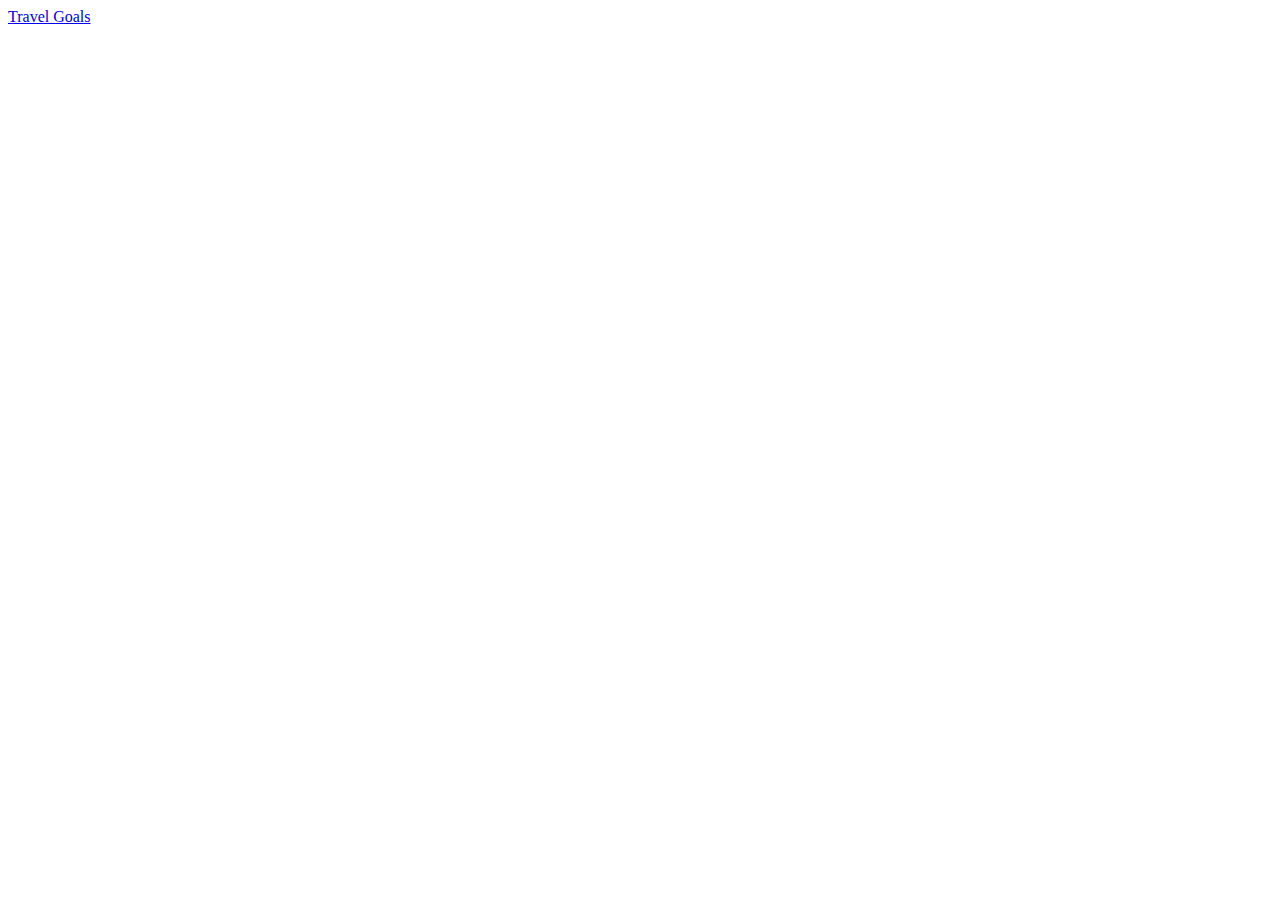
==== index.html @ f54763f3 "added html structure" ====
<!DOCTYPE html>
<html lang="en">
<head>
    <meta charset="UTF-8">
    <link rel="stylesheet" href="styles.css">
    <link
    href="https://fonts.googleapis.com/css2?family=Raleway:wght@700&family=Oleo+Script:wght@700&family=Quicksand:wght@300;500;700&display=swap"
    rel="stylesheet"
  />
    <title>Travel Goals</title>
</head>
<body>
    <header>
        <a href="/index.html">
            Travel Goals
        </a>
        <nav>

        </nav>
    </header>
    <main>
        <section>

        </section>
        <section>

        </section>
    </main>
    <footer>

    </footer>

    
</body>
</html>
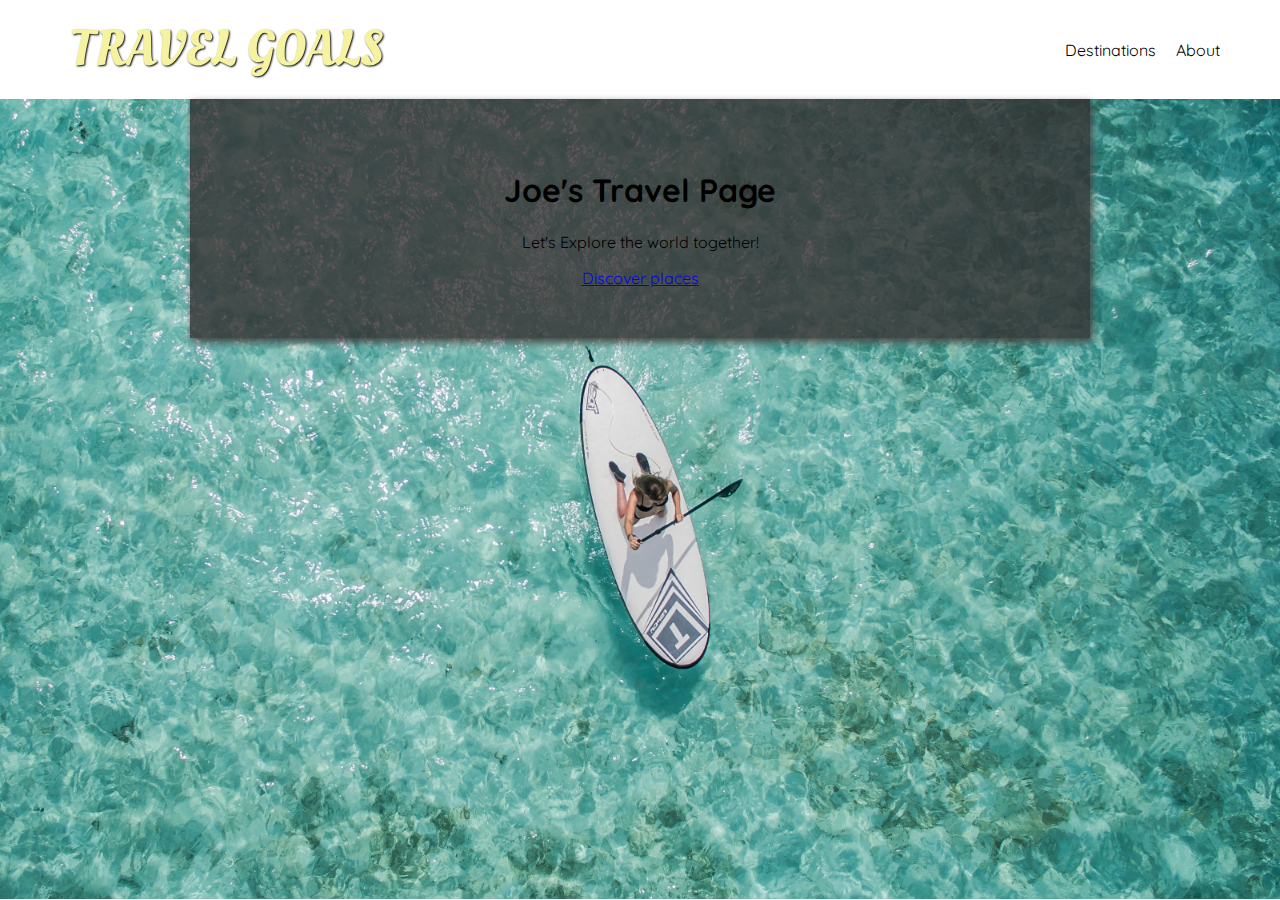
==== commit a1920508: "added background image" ====
--- a/index.html
+++ b/index.html
@@ -2,6 +2,7 @@
 <html lang="en">
 <head>
     <meta charset="UTF-8">
+    <link rel="stylesheet" href="shared.css">
     <link rel="stylesheet" href="styles.css">
     <link
     href="https://fonts.googleapis.com/css2?family=Raleway:wght@700&family=Oleo+Script:wght@700&family=Quicksand:wght@300;500;700&display=swap"
@@ -11,18 +12,34 @@
 </head>
 <body>
     <header>
-        <a href="/index.html">
-            Travel Goals
-        </a>
+        <div id = "page-logo">   
+               <a href="/index.html">
+                Travel Goals
+            </a>
+        </div>
+        
         <nav>
+            <ul>
+                <li> <a href="/places.html"> Destinations </a> </li>
+                <li> <a href=""> About </a> </li>
+            </ul>
 
         </nav>
     </header>
     <main>
-        <section>
+        <section id = "hero">
+            <div id = "hero-content">
+                <h1>
+                    Joe's Travel Page
+                </h1>
+                <p> Let's Explore the world together!</p>
+                <a href="/places.html"> Discover places </a>
+
+            </div>
+          
 
         </section>
-        <section>
+        <section id = "highlights">
 
         </section>
     </main>
--- a/shared.css
+++ b/shared.css
@@ -0,0 +1,49 @@
+body {
+    font-family: "Quicksand", sans-serif;
+    margin: 0;
+}
+
+ul{
+    list-style: none; 
+    margin: 10;
+    padding: 0;
+   
+}
+
+header{
+    display: flex;
+    justify-content: space-between;
+    align-items: center;
+    padding: 15px 60px;
+}
+#page-logo a{
+    padding: 10px ;
+    font-family: "Oleo Script", sans-serif;
+    color: rgb(245, 243, 160);
+    font-size: 50px;
+    text-decoration: none;
+    text-transform: uppercase;
+    text-shadow: 1px 1px 2px rgb(0, 0, 0);
+    }
+
+header ul{
+    display: flex;
+
+    
+}
+
+header li {
+    margin-left: 20px;
+
+}
+
+header li a{
+   
+    text-decoration: none;
+    color: black;
+}
+
+
+
+
+
--- a/styles.css
+++ b/styles.css
@@ -0,0 +1,19 @@
+#hero {
+    height: 800px;
+    background-image: url("/images/places/ocean.jpg");
+    background-position: center;
+    background-size: cover;
+    
+}
+
+#hero-content {
+    width: 900px;
+    background-color: rgba(51, 47, 47, 0.8);
+    box-shadow: 2px 4px 8px rgb(68, 67, 67);
+    text-align: center;
+    padding: 50px 0;
+    margin: 0 auto;
+
+    
+
+}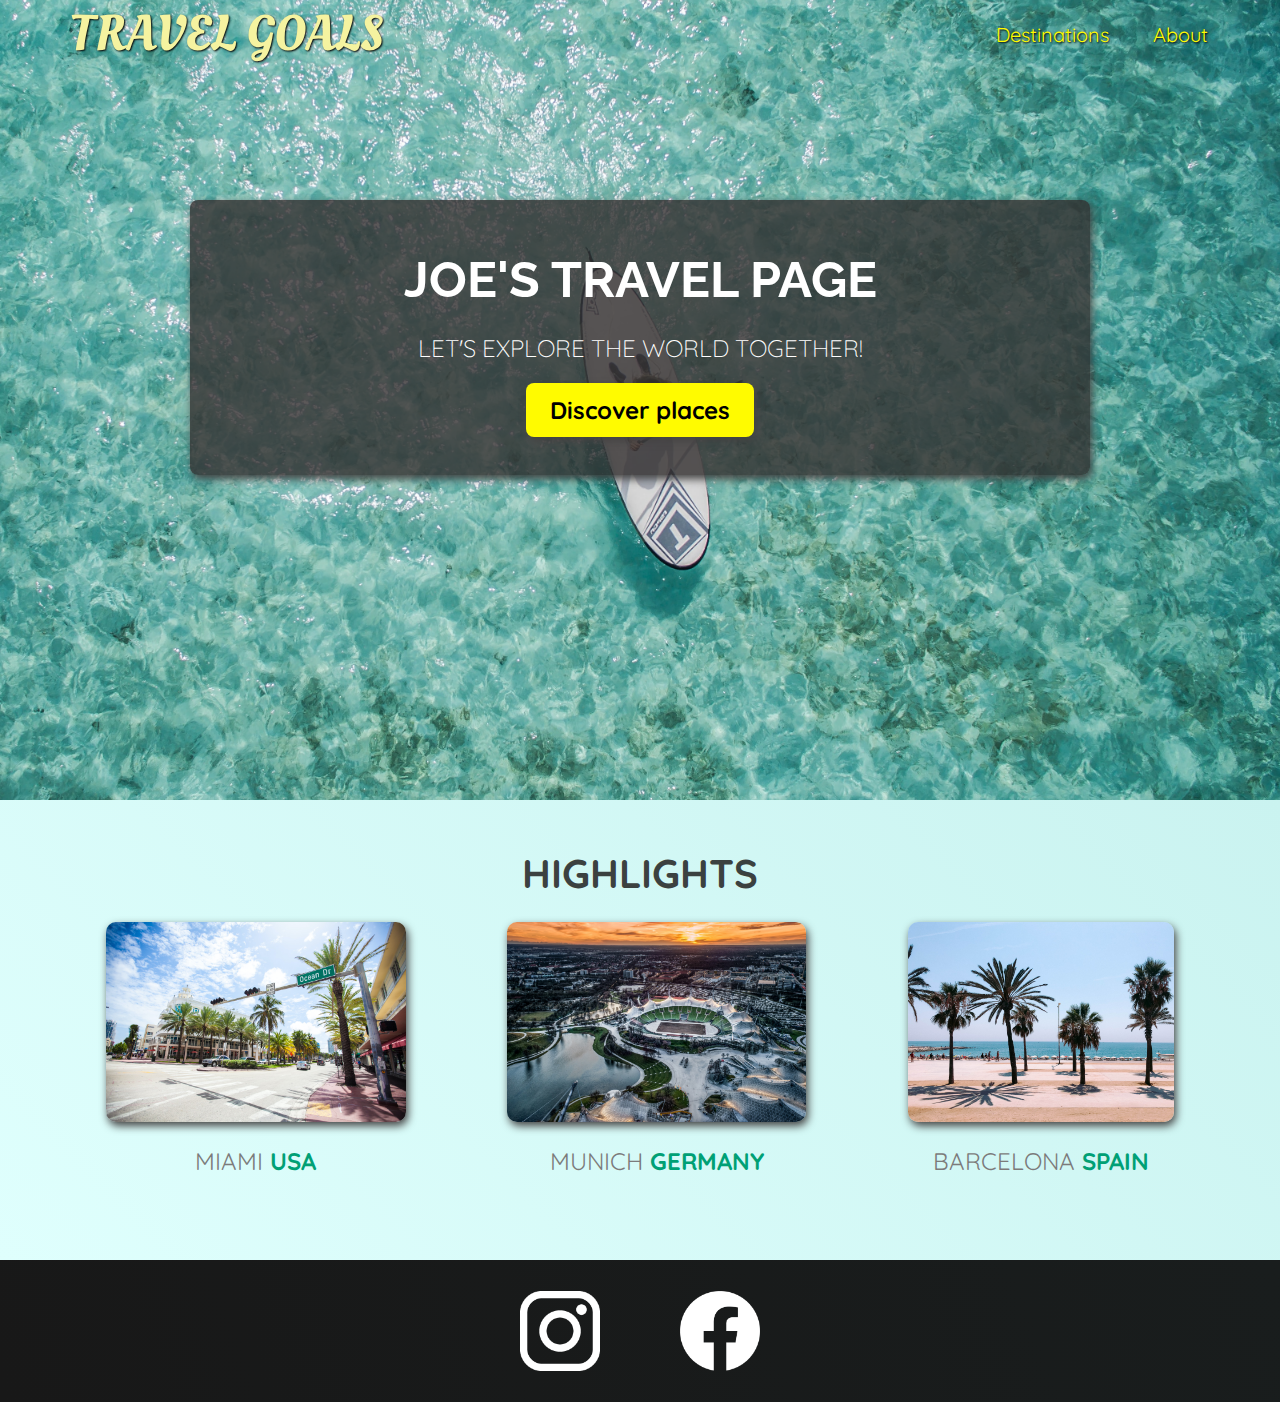
==== commit e507346c: "completed landing page" ====
--- a/index.html
+++ b/index.html
@@ -1,52 +1,76 @@
 <!DOCTYPE html>
 <html lang="en">
-<head>
-    <meta charset="UTF-8">
-    <link rel="stylesheet" href="shared.css">
-    <link rel="stylesheet" href="styles.css">
+  <head>
+    <meta charset="UTF-8" />
+    <link rel="stylesheet" href="shared.css" />
+    <link rel="stylesheet" href="styles.css" />
     <link
-    href="https://fonts.googleapis.com/css2?family=Raleway:wght@700&family=Oleo+Script:wght@700&family=Quicksand:wght@300;500;700&display=swap"
-    rel="stylesheet"
-  />
+      href="https://fonts.googleapis.com/css2?family=Raleway:wght@700&family=Oleo+Script:wght@700&family=Quicksand:wght@300;500;700&display=swap"
+      rel="stylesheet"
+    />
     <title>Travel Goals</title>
-</head>
-<body>
+  </head>
+  <body>
     <header>
-        <div id = "page-logo">   
-               <a href="/index.html">
-                Travel Goals
-            </a>
-        </div>
-        
-        <nav>
-            <ul>
-                <li> <a href="/places.html"> Destinations </a> </li>
-                <li> <a href=""> About </a> </li>
-            </ul>
+      <div id="page-logo">
+        <a href="/index.html"> Travel Goals </a>
+      </div>
 
-        </nav>
+      <nav>
+        <ul>
+          <li><a href="/places.html"> Destinations </a></li>
+          <li><a href=""> About </a></li>
+        </ul>
+      </nav>
     </header>
     <main>
-        <section id = "hero">
-            <div id = "hero-content">
-                <h1>
-                    Joe's Travel Page
-                </h1>
-                <p> Let's Explore the world together!</p>
-                <a href="/places.html"> Discover places </a>
-
-            </div>
-          
-
-        </section>
-        <section id = "highlights">
-
-        </section>
+      <section id="hero">
+        <div id="hero-content">
+          <h1>Joe's Travel Page</h1>
+          <p>Let's Explore the world together!</p>
+          <a href="/places.html"> Discover places </a>
+        </div>
+      </section>
+      <section id="highlights">
+        <h2>Highlights</h2>
+        <ul id="destinations">
+          <li class="destination">
+            <img
+              src="/images/places/miami.jpg"
+              alt="The street of miami on a sunny day"
+            />
+            <p>Miami <strong>USA</strong></p>
+          </li>
+          <li class="destination">
+            <img
+              src="/images/places/munich.jpg"
+              alt="Munich football stadium in winter"
+            />
+            <p>Munich <strong>Germany</strong></p>
+          </li>
+          <li class="destination">
+            <img
+              src="/images/places/barcelona.jpg"
+              alt="A beach in Barcelona"
+            />
+            <p>Barcelona <strong>Spain</strong></p>
+          </li>
+        </ul>
+      </section>
     </main>
     <footer>
-
+      <ul>
+        <li>
+          <a href="https://www.instagram.com">
+            <img src="/images/icons/insta.png" alt=" instagram Logo"
+          /></a>
+        </li>
+        <li>
+            <a href="https://www.facebook.com">
+                <img src="/images/icons/facebook.png" alt=" facebook Logo"
+              /></a>
+        </li>
+      </ul>
     </footer>
-
-    
-</body>
-</html>+  </body>
+</html>
--- a/shared.css
+++ b/shared.css
@@ -14,7 +14,10 @@
     display: flex;
     justify-content: space-between;
     align-items: center;
-    padding: 15px 60px;
+   
+    position: absolute;
+    width: 100%;
+    box-sizing: content-box;
 }
 #page-logo a{
     padding: 10px ;
@@ -24,11 +27,12 @@
     text-decoration: none;
     text-transform: uppercase;
     text-shadow: 1px 1px 2px rgb(0, 0, 0);
+    margin: 15px 60px;
     }
 
 header ul{
     display: flex;
-
+    margin: 15px 60px;
     
 }
 
@@ -40,10 +44,39 @@
 header li a{
    
     text-decoration: none;
-    color: black;
+    color: rgb(255, 251, 0);
+    font-size: 20px;
+    padding: 12px;
+    text-shadow: 1px 1px 2px rgba(0, 0, 0, 2);
+}
+
+header li a:hover{
+    color: rgb(77, 77, 77);
+    background-color: rgb(255, 251, 0);
+    border-radius: 8px;
+                                                                                   
+}
+footer{
+    background: linear-gradient(70deg, rgb(24, 24, 24), rgb(25,29,29));
+    padding: 15px;
+}
+footer ul{
+    display: flex;
+    justify-content: center;
+   
+}
+footer li{
+    width: 80px;
+    height: 80px;
+    margin: 0 40px;
+    
+   
+}
+
+footer img{
+    width: 100%;
+    height: 100%;
+   
 }
 
 
-
-
-
--- a/styles.css
+++ b/styles.css
@@ -10,10 +10,93 @@
     width: 900px;
     background-color: rgba(51, 47, 47, 0.8);
     box-shadow: 2px 4px 8px rgb(68, 67, 67);
+    border-radius: 8px;
     text-align: center;
     padding: 50px 0;
     margin: 0 auto;
+    position: relative;
+    top: 200px;
 
     
 
+}
+
+#hero-content h1{
+color: white;
+text-transform: uppercase;
+font-size:  50px;
+font-family: "Raleway", sans-serif;
+margin: 0;
+}
+
+#hero-content p{
+    color: white;
+    text-transform: uppercase;
+    font-size: 24px;
+    font-weight: 300;
+    margin-bottom: 32px;
+}
+
+#hero-content a{
+    text-decoration: none;
+    background-color: rgb(255, 251, 0);
+    padding: 12px 24px;
+    color: black;
+    font-size: 24px;
+    font-weight: bold;
+    border-radius: 8px;
+    box-shadow: 2px 4px 8px rgb(68, 67, 67);
+}
+
+
+#hero-content a:hover{
+    background-color: rgb(242, 239, 88); ;
+}
+#highlights{
+    padding: 24px;
+    background:linear-gradient(45deg, rgb(223,255,253), rgb(202,243,240))
+}
+
+#highlights h2{
+    text-transform: uppercase;
+    text-align: center;
+    font-size: 40px;
+    color: rgb(59, 65, 64);
+    margin: 24px 0;
+}
+#destinations {
+    display: flex;    
+    width: 90%;
+    margin: auto;
+    margin-bottom: 40px;
+    justify-content: space-between;
+    
+}
+.destination{
+    margin: 0 20px;
+    
+}
+.destination p{
+    text-align: center;
+    text-transform: uppercase;
+    font-size: 24px;
+    color: rgb(124, 123, 123);
+    margin: 20px 0;
+
+}
+
+.destination strong{
+    color: rgb(0, 160, 117);
+}
+
+
+
+
+.destination img {
+    height: 200px;
+    width: 100%;
+    box-shadow: 2px 4px 8px rgb(68, 67, 67);
+    border-radius: 10px;
+    object-fit: cover;
+    
 }